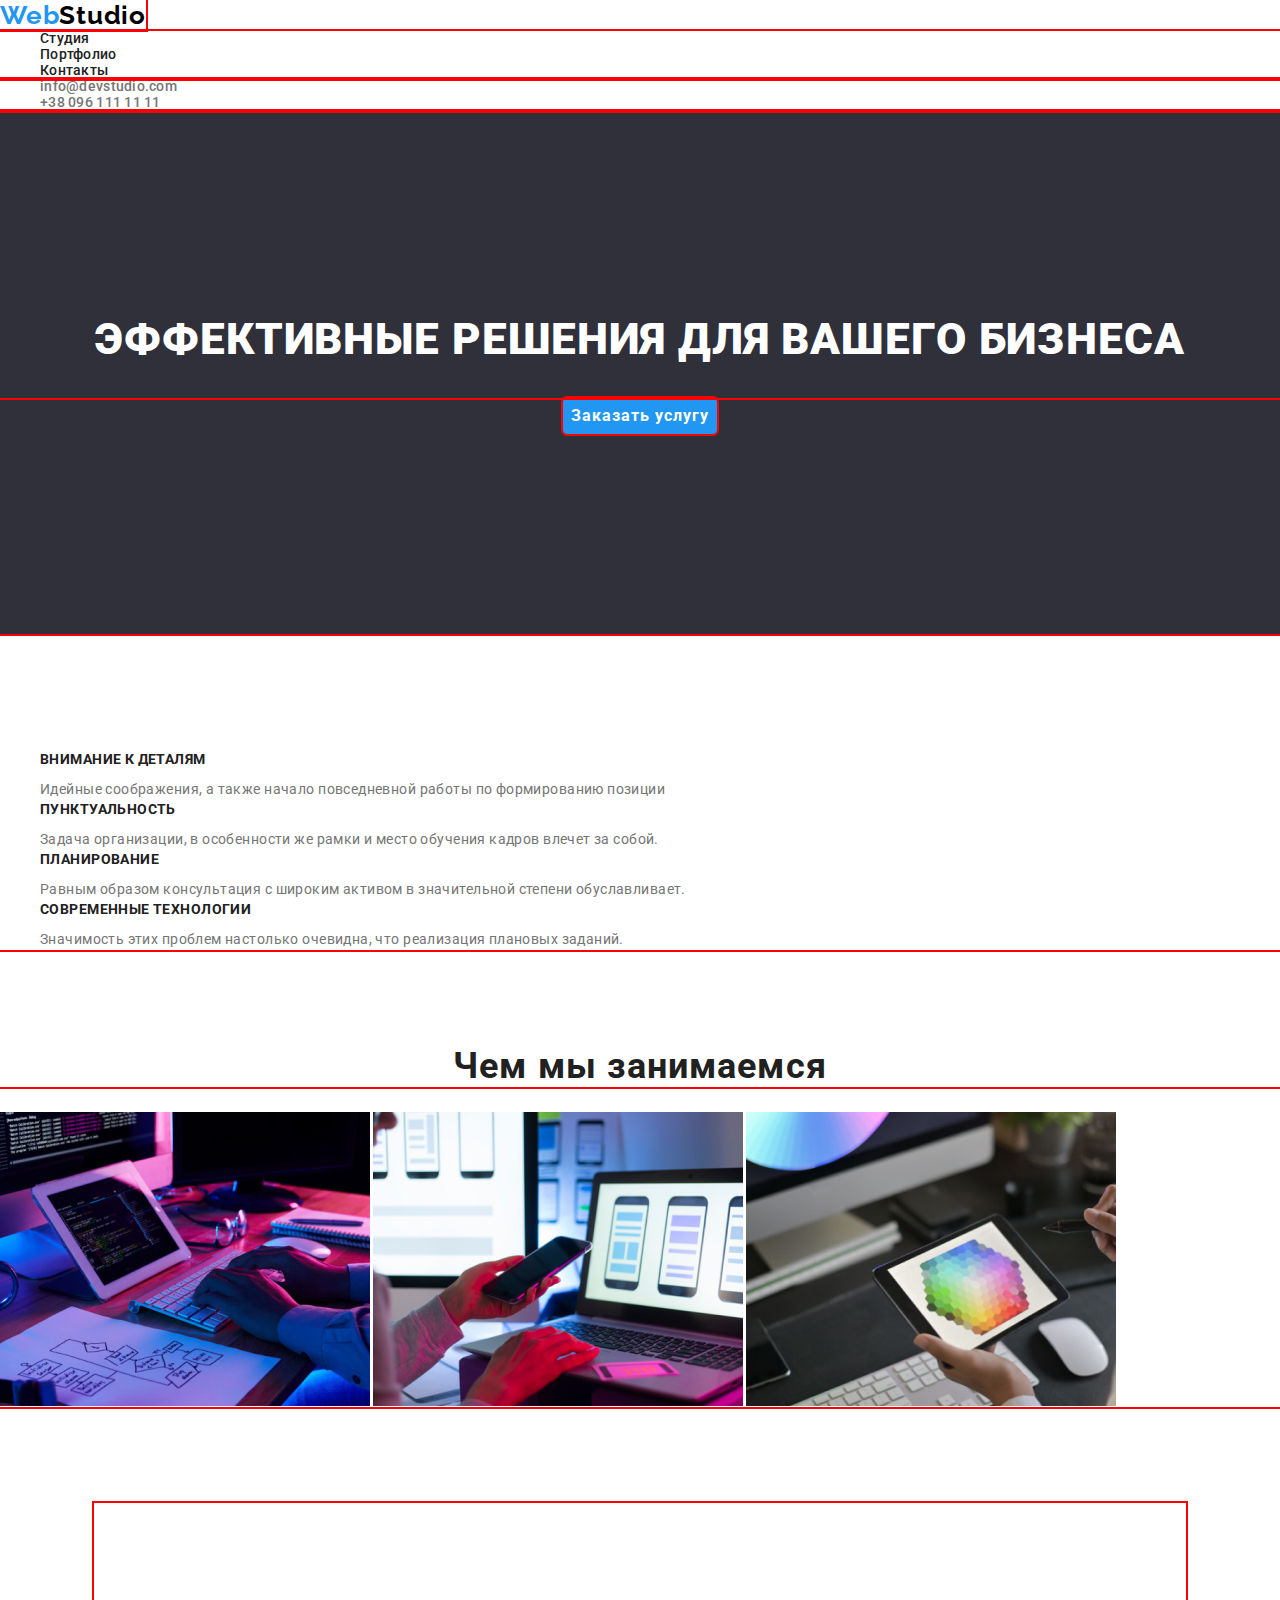
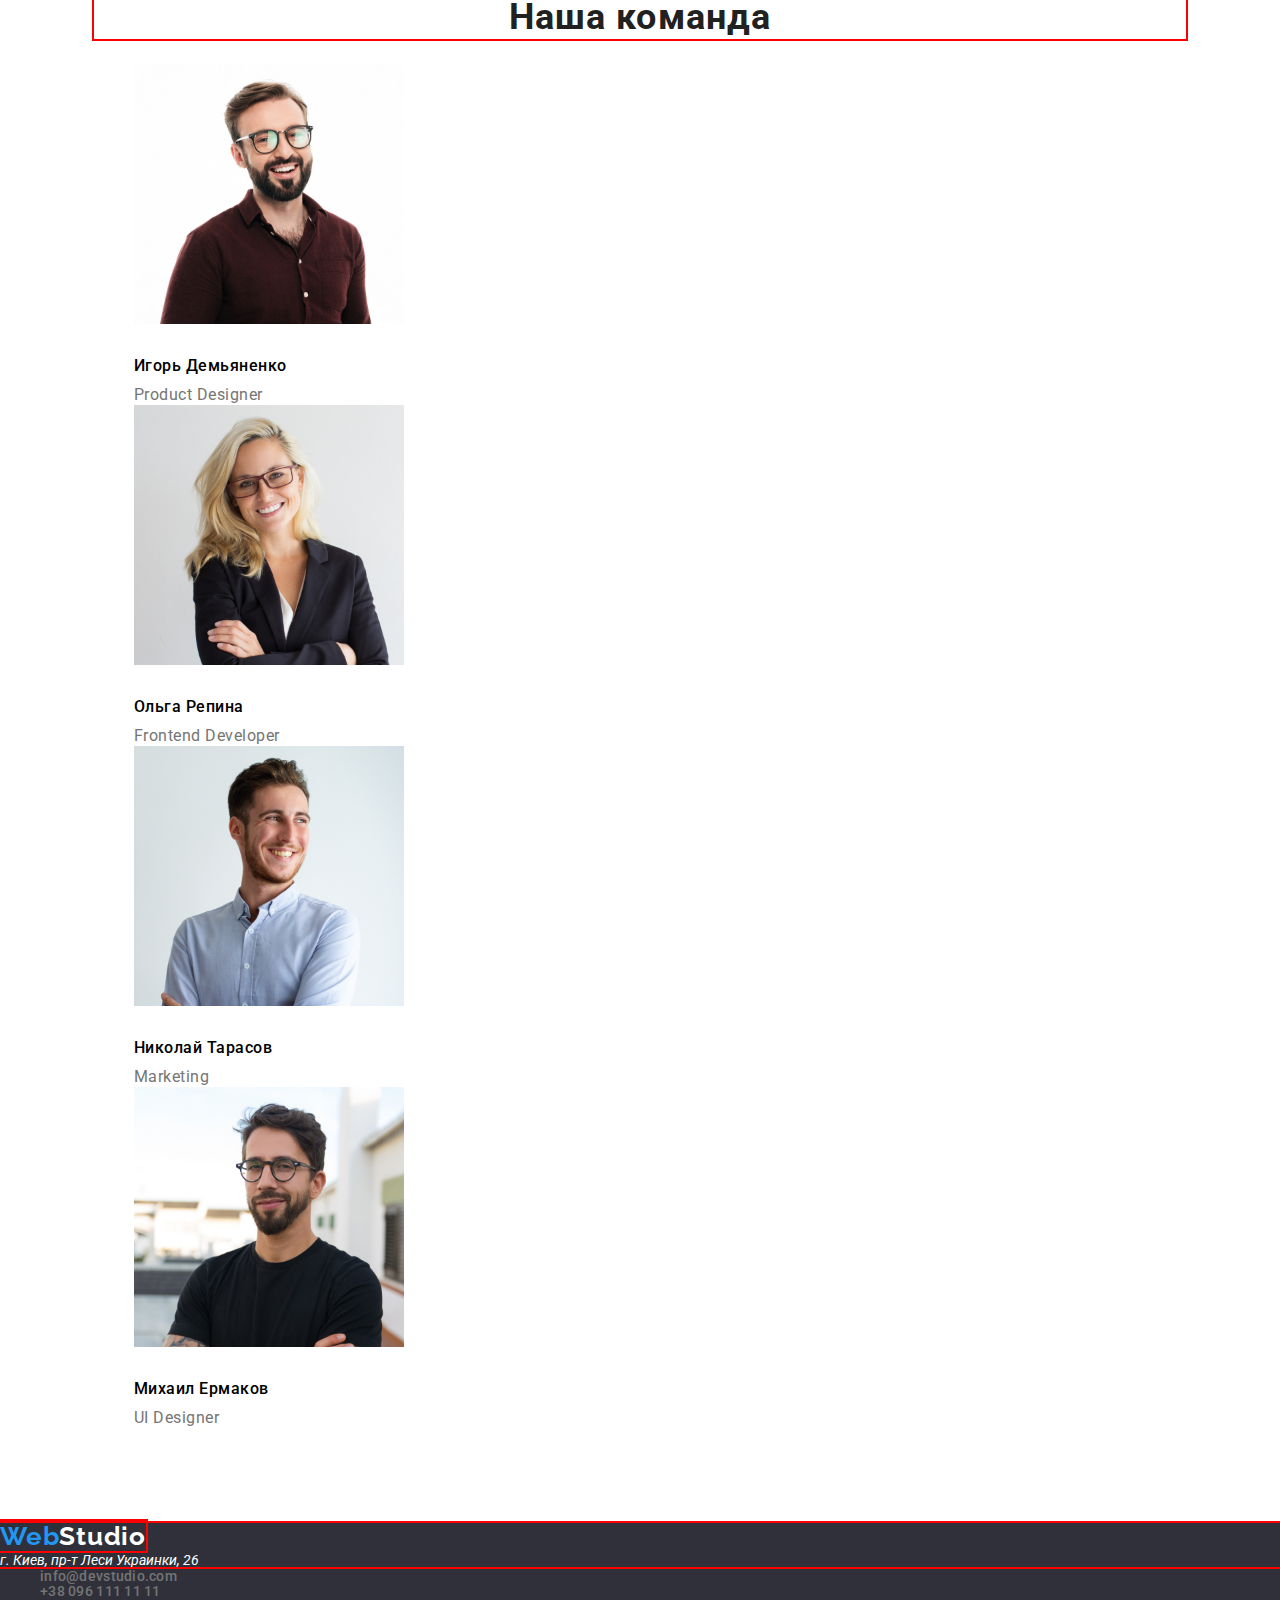
==== index.html @ 18e3314a "home" ====
<!DOCTYPE html>
<html lang="ru">
  <head>
    <meta charset="UTF-8" />
    <meta http-equiv="X-UA-Compatible" content="IE=edge" />
    <meta name="viewport" content="width=device-width, initial-scale=1.0" />
    <title>WebStudio</title>
    <link
      href="https://fonts.googleapis.com/css2?family=Raleway:wght@700&family=Roboto:wght@400;500;700;900&display=swap"
      rel="stylesheet"
    />
    <link
      rel="stylesheet"
      href="https://cdnjs.cloudflare.com/ajax/libs/modern-normalize/1.1.0/modern-normalize.min.css"
    />

    <link rel="stylesheet" href="./css/styles.css" />
    <!-- подключение стилей -->
  </head>
  <body>
    <header>
      <div class="header-navigation">
        <nav>
          <a class="logo" href="./index.html">
            Web<span class="logo-header">Studio</span></a
          >

          <ul class="navigation">
            <li><a class="main-page-nav" href="./index.html">Студия</a></li>
            <li>
              <a class="main-page-nav" href="./portfolio.html">Портфолио</a>
            </li>
            <li><a class="main-page-nav" href="">Контакты</a></li>
          </ul>
        </nav>
      </div>

      <div class="contacts">
        <ul class="list-info">
          <li>
            <a class="contacts-info" href="" lang="en">info@devstudio.com</a>
          </li>
          <li>
            <a class="contacts-info" href="">+38 096 111 11 11</a>
          </li>
        </ul>
      </div>
    </header>
    <main>
      <section class="header">
        <h1 class="hero-title">Эффективные решения для вашего бизнеса</h1>
        <button class="button-main-page" type="button">Заказать услугу</button>
      </section>
      <section class="section-about-us">
        <h2 class="hiden">Детали</h2>
        <!-- DELETE -->
        <ul class="list-about-us">
          <li>
            <h3 class="headlines-list">Внимание к деталям</h3>
            <p class="text-details">
              Идейные соображения, а также начало повседневной работы по
              формированию позиции
            </p>
          </li>
          <li>
            <h3 class="headlines-list">Пунктуальность</h3>
            <p class="text-details">
              Задача организации, в особенности же рамки и место обучения кадров
              влечет за собой.
            </p>
          </li>
          <li>
            <h3 class="headlines-list">Планирование</h3>
            <p class="text-details">
              Равным образом консультация с широким активом в значительной
              степени обуславливает.
            </p>
          </li>
          <li>
            <h3 class="headlines-list">Современные технологии</h3>
            <p class="text-details">
              Значимость этих проблем настолько очевидна, что реализация
              плановых заданий.
            </p>
          </li>
        </ul>
      </section>
      <section>
        <h2 class="title-main-page">Чем мы занимаемся</h2>
        <img
          class="image-main-page"
          src="./images/box1.jpg"
          alt="Клавиатура"
          width="370"
        />
        <img
          class="image-main-page"
          src="./images/box2.jpg"
          alt="Телефон"
          width="370"
        />
        <img
          class="image-main-page"
          src="./images/box3.jpg"
          alt="Планшет"
          width="370"
        />
      </section>
      <section class="section-team">
        <h2 class="title-main-page">Наша команда</h2>

        <ul class="team">
          <li>
            <img
              class="image-team"
              src="./images/img11.jpg"
              alt="Игорь Демьяненко"
              width="270"
            />
            <p class="team-text">Игорь Демьяненко</p>
            <p class="team-details">Product Designer</p>
          </li>

          <li>
            <img
              class="image-team"
              src="./images/img1.jpg"
              alt="Ольга Репина"
              width="270"
            />
            <p class="team-text">Ольга Репина</p>
            <p class="team-details">Frontend Developer</p>
          </li>

          <li>
            <img
              class="image-team"
              src="./images/img2.jpg"
              alt="Николай Тарасов"
              width="270"
            />
            <p class="team-text">Николай Тарасов</p>
            <p class="team-details">Marketing</p>
          </li>

          <li>
            <img
              class="image-team"
              src="./images/img3.jpg"
              alt="Михаил Ермаков"
              width="270"
            />
            <p class="team-text">Михаил Ермаков</p>
            <p class="team-details">UI Designer</p>
          </li>
        </ul>
      </section>
    </main>
    <footer class="color-footer">
      <a class="logo" href="./index.html">
        Web<span class="logo-footer">Studio</span></a
      >
      <address class="address">г. Киев, пр-т Леси Украинки, 26</address>
      <ul class="list-info">
        <li>
          <a class="contacts-info" href="" lang="en">info@devstudio.com</a>
        </li>
        <li>
          <a class="contacts-info" href="">+38 096 111 11 11</a>
        </li>
      </ul>
    </footer>
  </body>
</html>
---- css/styles.css ----
:root {
  --first-text-color: #212121;
  --second-text-color: #000000;
  --third-text-color: #2196f3;
  --four-text-color: #757575;
  --five-text-color: #ffffff;
  --main-color: #2f303a;
  --second-color: #f5f4fa;
}

body {
  font-family: "Roboto", sans-serif;
  font-size: 14px;
  color: var(--first-text-color);
  font-weight: 400;
}

.container {
  width: 1230px;
  margin: 0 auto;
  padding-right: 15px;
  padding-left: 15px;
}
.header-navigation {
  margin: 0;
  padding: 0;
  outline: 2px solid red;
}

.logo {
  outline: 2px solid red;

  font-family: "Raleway", sans-serif;
  color: var(--third-text-color);
  text-decoration: none;
  font-weight: 700;
  font-size: 26px;
  line-height: 1.19;
  letter-spacing: 0.03em;
}
.logo-header {
  color: var(--second-text-color);
}

.logo-footer {
  color: var(--five-text-color);
}
.header-navigation {
  margin: 0;
}
.navigation {
  outline: 2px solid red;

  margin: 0;

  list-style: none;
  font-weight: 500;
  font-size: 14px;
  line-height: 1.14;
  letter-spacing: 0.02em;
}

.main-page-nav {
  text-decoration: none;
  color: var(--first-text-color);
}

.main-page-nav:hover,
.main-page-nav:focus {
  color: var(--third-text-color);
}
.contacts {
  margin: 0;
  padding: 0;
}

.list-info {
  outline: 2px solid red;

  margin: 0;

  list-style: none;
  font-weight: 500;
  font-size: 14px;
  line-height: 1.14;
  letter-spacing: 0.02em;
}

.contacts-info {
  color: var(--four-text-color);
  text-decoration: none;
}

.contacts-info:hover,
.contacts-info:focus {
  color: var(--third-text-color);
}

.header {
  outline: 2px solid red;

  text-align: center;
  background-color: var(--main-color);
}

.hero-title {
  margin: 0;
  padding-top: 200px;
  padding-bottom: 30px;

  outline: 2px solid red;

  font-style: normal;
  font-weight: 900;
  font-size: 44px;
  line-height: 1.3;
  letter-spacing: 0.02em;
  text-transform: uppercase;
  color: var(--five-text-color);
}

.button-main-page {
  outline: 2px solid red;

  margin: 0;
  margin-bottom: 200px;
  font-weight: 700;
  font-size: 16px;
  line-height: 1.87;
  letter-spacing: 0.06em;
  color: var(--five-text-color);
  background-color: var(--third-text-color);
  cursor: pointer;
  border-color: transparent;
  border-radius: 4px;
}

.button-main-page:hover,
.button-main-page:focus {
  background-color: var(--five-text-color);
  color: var(--third-text-color);
}
.hiden {
  margin: 0;
  visibility: hidden;
}

.section-about-us {
  padding-top: 94px;
}
.list-about-us {
  list-style: none;
  margin: 0;
}

.headlines-list {
  margin-top: 0;
  margin-bottom: 10px;

  font-weight: 700;
  font-size: 14px;
  line-height: 1.14;
  letter-spacing: 0.03em;
  text-transform: uppercase;
}

.text-details {
  margin: 0;
  color: var(--four-text-color);
  font-size: 14px;
  line-height: 1.71;
  letter-spacing: 0.03em;
}
.section-team {
  padding: 94px;

  outline: 2px solid red;
}

.title-main-page {
  outline: 2px solid red;

  padding-top: 94px;
  margin-top: 0;
  margin-bottom: 25px;
  font-weight: 700;
  font-size: 36px;
  line-height: 1.16;
  letter-spacing: 0.03em;
  text-align: center;
}
/* . image-main-page {
  padding-left: 215px;
  margin-right: 30px;
} */
.team {
  list-style: none;
  margin: 0;
}

.team-text {
  margin-top: 0;
  margin-bottom: 0;
  padding-top: 30px;
  padding-bottom: 10px;
  font-weight: 500;
  font-size: 16px;
  line-height: 1.18;
  letter-spacing: 0.03em;
  color: var(--second-text-color);
}
.team-details {
  margin-top: 0;
  margin-bottom: 0;
  font-size: 16px;
  line-height: 1.18;
  letter-spacing: 0.03em;
  color: var(--four-text-color);
}

.color-footer {
  background-color: var(--main-color);
}

.address {
  color: var(--five-text-color);
}

.button-filter {
  list-style: none;
}

.portfolio-filter {
  background: var(--second-color);
  color: var(--second-text-color);
  cursor: pointer;
  font-size: 16px;
  font-family: "Roboto", sans-serif;
  text-align: center;
  line-height: 1.62;
  border-radius: 4px;
  border-color: transparent;
}

.portfolio-filter:focus,
.portfolio-filter:hover {
  background: var(--third-text-color);
  color: var(--five-text-color);
}

.list-application {
  list-style: none;
}

.portfolio-application-title {
  font-weight: 700;
  font-size: 18px;
  line-height: 2;
  letter-spacing: 0.06em;
}
.portfolio-application-detail {
  font-size: 16px;
  line-height: 1.87;
  letter-spacing: 0.03em;
  color: var(--four-text-color);
}
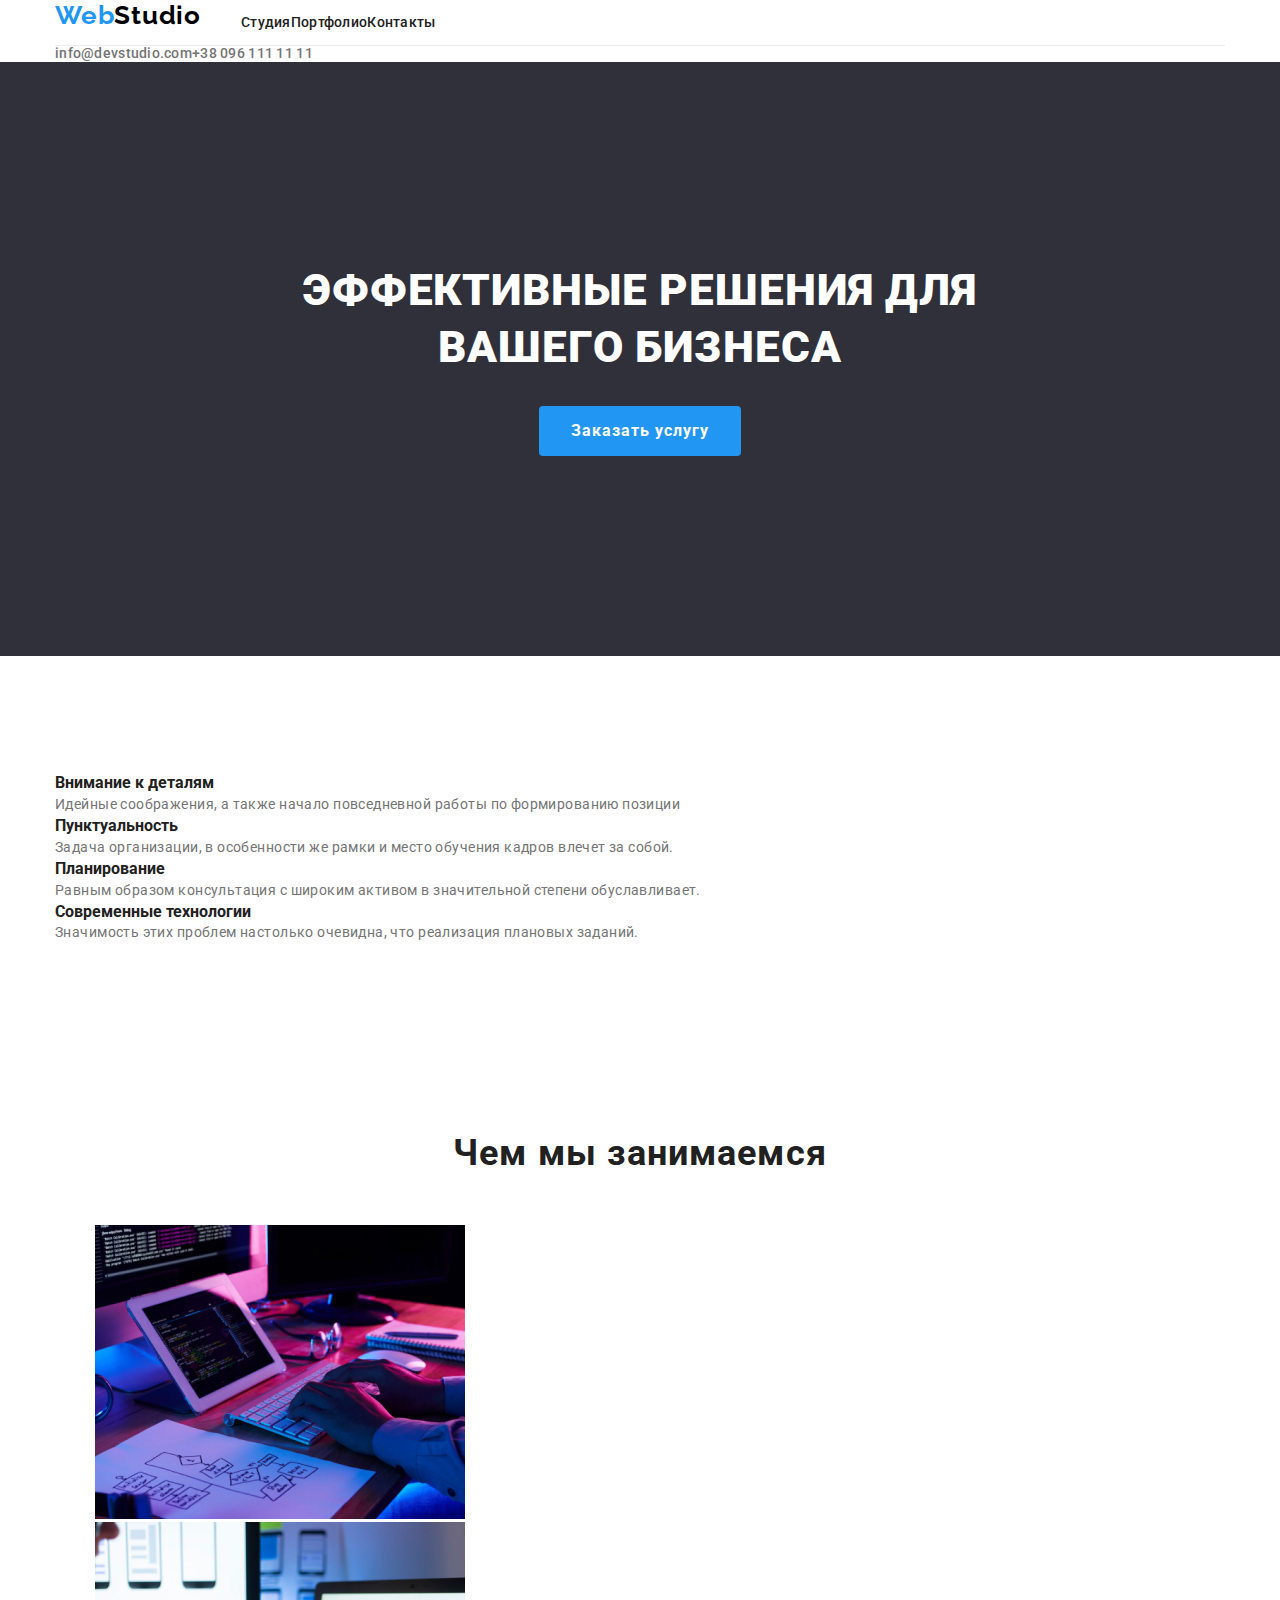
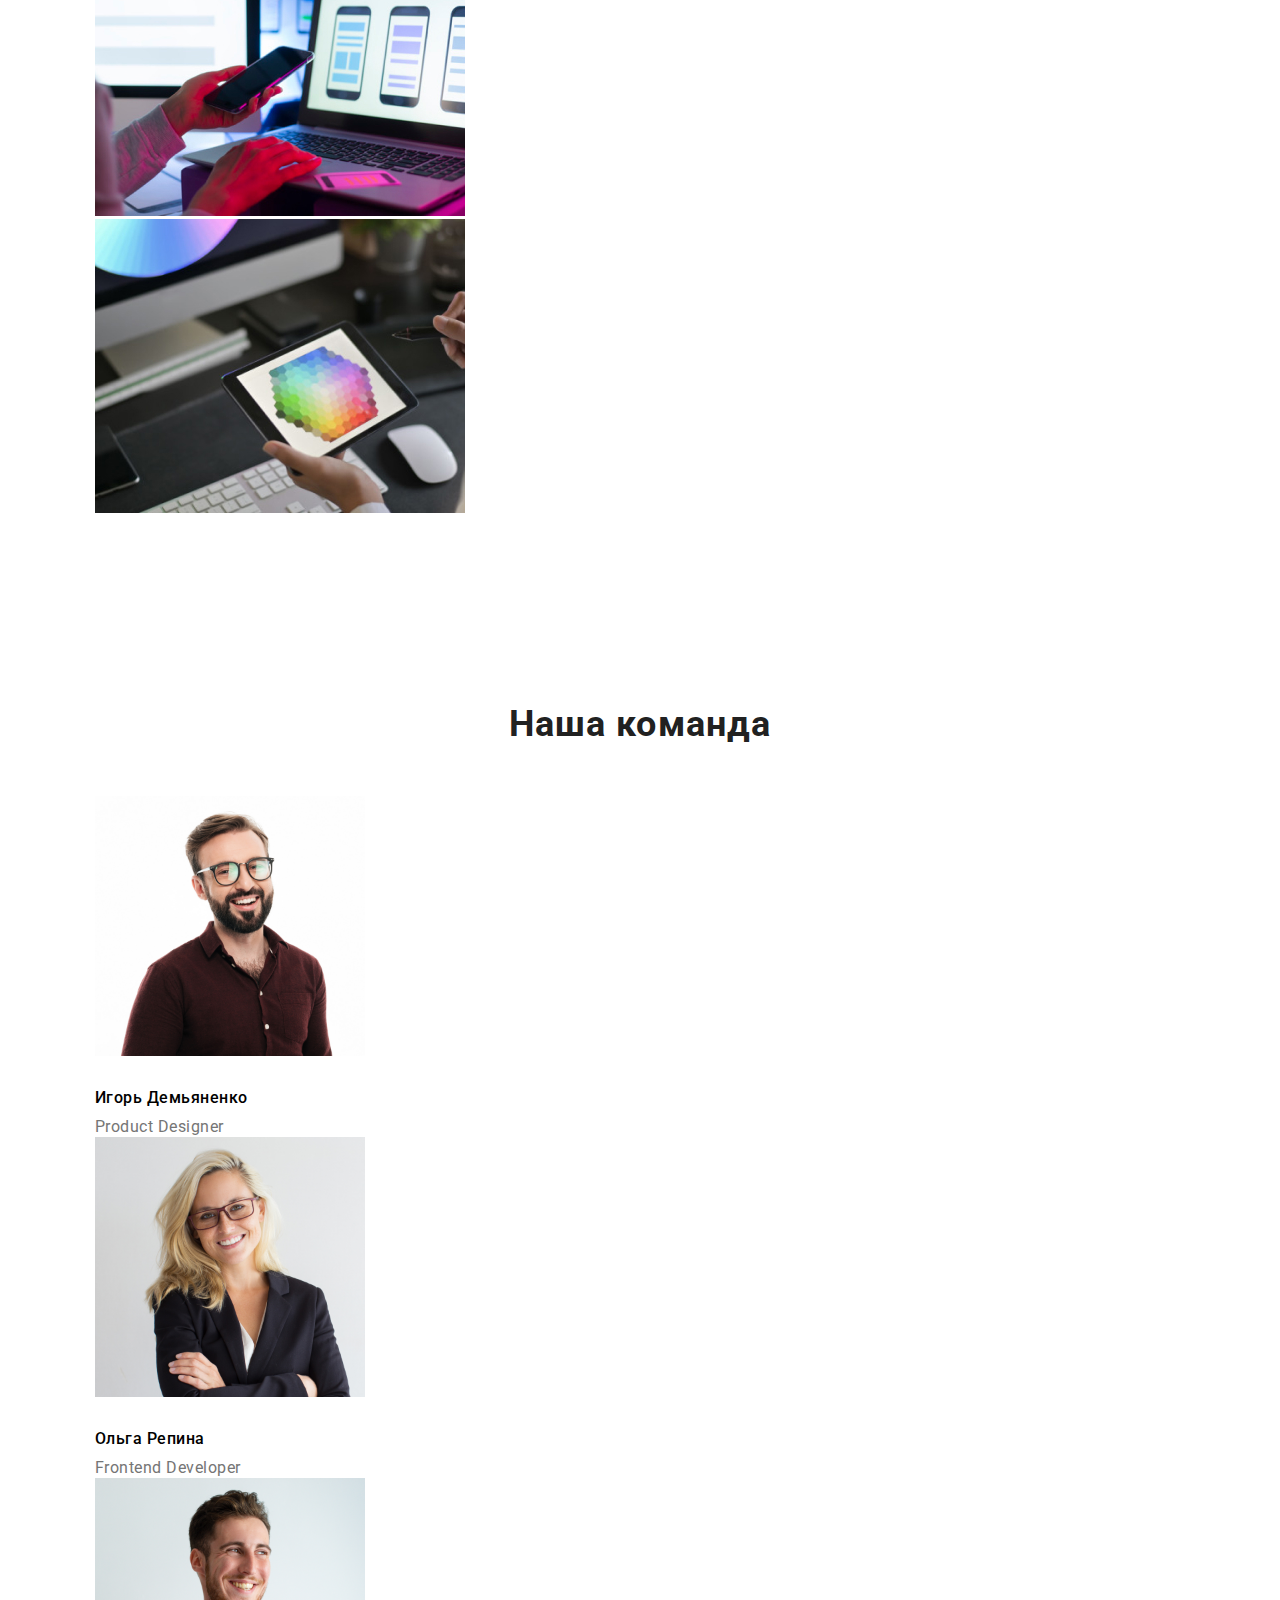
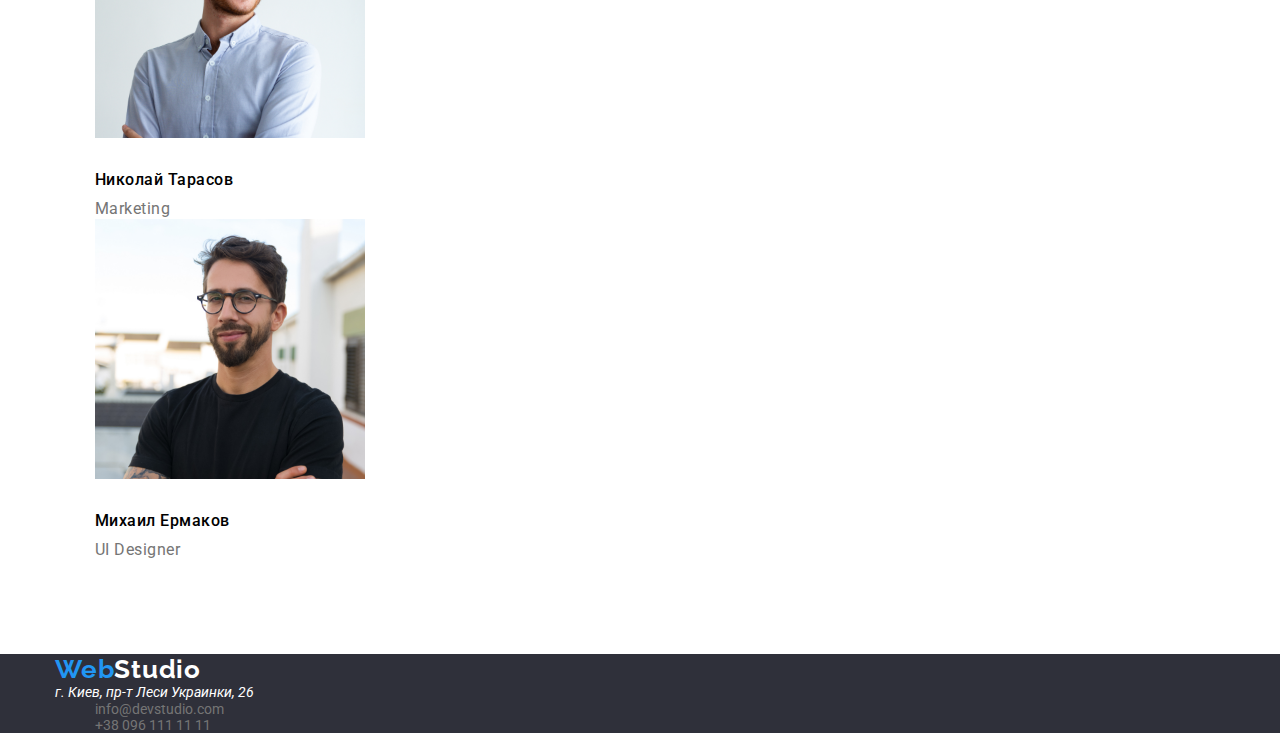
==== commit 3269a395: "nav" ====
--- a/index.html
+++ b/index.html
@@ -19,156 +19,158 @@
   </head>
   <body>
     <header>
-      <div class="header-navigation">
-        <nav>
+      <div class="container header-nav">
+        <nav class="header">
           <a class="logo" href="./index.html">
-            Web<span class="logo-header">Studio</span></a
+            Web<span class="logo__color">Studio</span></a
           >
 
-          <ul class="navigation">
-            <li><a class="main-page-nav" href="./index.html">Студия</a></li>
+          <ul class="menu">
             <li>
-              <a class="main-page-nav" href="./portfolio.html">Портфолио</a>
+              <a class="menu__link" href="./index.html">Студия</a>
             </li>
-            <li><a class="main-page-nav" href="">Контакты</a></li>
+            <li>
+              <a class="menu__link" href="./portfolio.html">Портфолио</a>
+            </li>
+            <li>
+              <a class="menu__link" href="">Контакты</a>
+            </li>
           </ul>
         </nav>
-      </div>
 
-      <div class="contacts">
-        <ul class="list-info">
+        <ul class="contacts__list">
           <li>
-            <a class="contacts-info" href="" lang="en">info@devstudio.com</a>
+            <a class="contacts__link" href="" lang="en">info@devstudio.com</a>
           </li>
           <li>
-            <a class="contacts-info" href="">+38 096 111 11 11</a>
+            <a class="contacts__link" href="">+38 096 111 11 11</a>
           </li>
         </ul>
       </div>
     </header>
     <main>
-      <section class="header">
-        <h1 class="hero-title">Эффективные решения для вашего бизнеса</h1>
-        <button class="button-main-page" type="button">Заказать услугу</button>
+      <section class="hero">
+        <div class="container">
+          <h1 class="hero__title">Эффективные решения для вашего бизнеса</h1>
+          <button class="hero__button" type="button">Заказать услугу</button>
+        </div>
       </section>
-      <section class="section-about-us">
-        <h2 class="hiden">Детали</h2>
-        <!-- DELETE -->
-        <ul class="list-about-us">
+
+      <section class="section">
+        <div class="container">
+          <h2 class="hiden">Детали</h2>
+          <!-- DELETE -->
+          <ul class="about-us__list">
+            <li>
+              <h3 class="about-us__title">Внимание к деталям</h3>
+              <p class="about-us__text">
+                Идейные соображения, а также начало повседневной работы по
+                формированию позиции
+              </p>
+            </li>
+            <li>
+              <h3 class="about-us__title">Пунктуальность</h3>
+              <p class="about-us__text">
+                Задача организации, в особенности же рамки и место обучения
+                кадров влечет за собой.
+              </p>
+            </li>
+            <li>
+              <h3 class="about-us__title">Планирование</h3>
+              <p class="about-us__text">
+                Равным образом консультация с широким активом в значительной
+                степени обуславливает.
+              </p>
+            </li>
+            <li>
+              <h3 class="about-us__title">Современные технологии</h3>
+              <p class="about-us__text">
+                Значимость этих проблем настолько очевидна, что реализация
+                плановых заданий.
+              </p>
+            </li>
+          </ul>
+        </div>
+      </section>
+      <section class="section">
+        <div class="container">
+          <h2 class="section__title">Чем мы занимаемся</h2>
+          <ul class="servis__list list">
+            <li class="servis__image">
+              <img src="./images/box1.jpg" alt="Клавиатура" width="370" />
+            </li>
+            <li class="servis__image">
+              <img src="./images/box2.jpg" alt="Телефон" width="370" />
+            </li>
+            <li class="servis__image">
+              <img src="./images/box3.jpg" alt="Планшет" width="370" />
+            </li>
+          </ul>
+        </div>
+      </section>
+      <section class="section">
+        <div class="container">
+          <h2 class="section__title">Наша команда</h2>
+
+          <ul class="team__list list">
+            <li class="team__image">
+              <img
+                src="./images/img11.jpg"
+                alt="Игорь Демьяненко"
+                width="270"
+              />
+              <div class="team__item">
+                <h3 class="team__text">Игорь Демьяненко</h3>
+                <p class="team__details">Product Designer</p>
+              </div>
+            </li>
+
+            <li class="team__image">
+              <img src="./images/img1.jpg" alt="Ольга Репина" width="270" />
+              <div class="team__item">
+                <h3 class="team__text">Ольга Репина</h3>
+                <p class="team__details">Frontend Developer</p>
+              </div>
+            </li>
+
+            <li class="team__image">
+              <img src="./images/img2.jpg" alt="Николай Тарасов" width="270" />
+              <div class="team__item">
+                <h3 class="team__text">Николай Тарасов</h3>
+                <p class="team__details">Marketing</p>
+              </div>
+            </li>
+
+            <li class="team__image">
+              <img src="./images/img3.jpg" alt="Михаил Ермаков" width="270" />
+              <div class="team__item">
+                <h3 class="team__text">Михаил Ермаков</h3>
+                <p class="team__details">UI Designer</p>
+              </div>
+            </li>
+          </ul>
+        </div>
+      </section>
+    </main>
+    <footer class="footer">
+      <div class="container">
+        <a class="logo" href="./index.html">
+          Web<span class="footer__logo">Studio</span></a
+        >
+        <address class="footer__contacts">
+          г. Киев, пр-т Леси Украинки, 26
+        </address>
+        <ul class="footer__list list">
           <li>
-            <h3 class="headlines-list">Внимание к деталям</h3>
-            <p class="text-details">
-              Идейные соображения, а также начало повседневной работы по
-              формированию позиции
-            </p>
+            <a class="contacts__link link" href="" lang="en"
+              >info@devstudio.com</a
+            >
           </li>
           <li>
-            <h3 class="headlines-list">Пунктуальность</h3>
-            <p class="text-details">
-              Задача организации, в особенности же рамки и место обучения кадров
-              влечет за собой.
-            </p>
-          </li>
-          <li>
-            <h3 class="headlines-list">Планирование</h3>
-            <p class="text-details">
-              Равным образом консультация с широким активом в значительной
-              степени обуславливает.
-            </p>
-          </li>
-          <li>
-            <h3 class="headlines-list">Современные технологии</h3>
-            <p class="text-details">
-              Значимость этих проблем настолько очевидна, что реализация
-              плановых заданий.
-            </p>
+            <a class="contacts__link link" href="">+38 096 111 11 11</a>
           </li>
         </ul>
-      </section>
-      <section>
-        <h2 class="title-main-page">Чем мы занимаемся</h2>
-        <img
-          class="image-main-page"
-          src="./images/box1.jpg"
-          alt="Клавиатура"
-          width="370"
-        />
-        <img
-          class="image-main-page"
-          src="./images/box2.jpg"
-          alt="Телефон"
-          width="370"
-        />
-        <img
-          class="image-main-page"
-          src="./images/box3.jpg"
-          alt="Планшет"
-          width="370"
-        />
-      </section>
-      <section class="section-team">
-        <h2 class="title-main-page">Наша команда</h2>
-
-        <ul class="team">
-          <li>
-            <img
-              class="image-team"
-              src="./images/img11.jpg"
-              alt="Игорь Демьяненко"
-              width="270"
-            />
-            <p class="team-text">Игорь Демьяненко</p>
-            <p class="team-details">Product Designer</p>
-          </li>
-
-          <li>
-            <img
-              class="image-team"
-              src="./images/img1.jpg"
-              alt="Ольга Репина"
-              width="270"
-            />
-            <p class="team-text">Ольга Репина</p>
-            <p class="team-details">Frontend Developer</p>
-          </li>
-
-          <li>
-            <img
-              class="image-team"
-              src="./images/img2.jpg"
-              alt="Николай Тарасов"
-              width="270"
-            />
-            <p class="team-text">Николай Тарасов</p>
-            <p class="team-details">Marketing</p>
-          </li>
-
-          <li>
-            <img
-              class="image-team"
-              src="./images/img3.jpg"
-              alt="Михаил Ермаков"
-              width="270"
-            />
-            <p class="team-text">Михаил Ермаков</p>
-            <p class="team-details">UI Designer</p>
-          </li>
-        </ul>
-      </section>
-    </main>
-    <footer class="color-footer">
-      <a class="logo" href="./index.html">
-        Web<span class="logo-footer">Studio</span></a
-      >
-      <address class="address">г. Киев, пр-т Леси Украинки, 26</address>
-      <ul class="list-info">
-        <li>
-          <a class="contacts-info" href="" lang="en">info@devstudio.com</a>
-        </li>
-        <li>
-          <a class="contacts-info" href="">+38 096 111 11 11</a>
-        </li>
-      </ul>
+      </div>
     </footer>
   </body>
 </html>
--- a/css/styles.css
+++ b/css/styles.css
@@ -7,7 +7,6 @@
   --main-color: #2f303a;
   --second-color: #f5f4fa;
 }
-
 body {
   font-family: "Roboto", sans-serif;
   font-size: 14px;
@@ -15,21 +14,33 @@
   font-weight: 400;
 }
 
+p,
+h1,
+h2,
+h3,
+h4,
+h5,
+h6 {
+  margin: 0;
+}
+
 .container {
-  width: 1230px;
+  width: 1200px;
   margin: 0 auto;
   padding-right: 15px;
   padding-left: 15px;
 }
-.header-navigation {
-  margin: 0;
-  padding: 0;
-  outline: 2px solid red;
+
+/* .header-nav {
+  display: flex;
+} */
+
+.header {
+  display: flex;
+  border-bottom: 1px solid #ececec;
 }
 
 .logo {
-  outline: 2px solid red;
-
   font-family: "Raleway", sans-serif;
   color: var(--third-text-color);
   text-decoration: none;
@@ -38,47 +49,39 @@
   line-height: 1.19;
   letter-spacing: 0.03em;
 }
-.logo-header {
+.logo__color {
   color: var(--second-text-color);
 }
 
-.logo-footer {
-  color: var(--five-text-color);
-}
-.header-navigation {
-  margin: 0;
-}
-.navigation {
-  outline: 2px solid red;
-
-  margin: 0;
-
-  list-style: none;
+.footer__logo {
+  color: var(--five-text-color);
+}
+
+.menu {
+  margin-right: 0;
+  display: flex;
+  list-style: none;
+}
+
+.menu__link {
+  gap: 50px;
+  text-decoration: none;
+  color: var(--first-text-color);
   font-weight: 500;
   font-size: 14px;
   line-height: 1.14;
   letter-spacing: 0.02em;
 }
 
-.main-page-nav {
-  text-decoration: none;
-  color: var(--first-text-color);
-}
-
-.main-page-nav:hover,
-.main-page-nav:focus {
-  color: var(--third-text-color);
-}
-.contacts {
+.menu__link:hover,
+.menu__link:focus {
+  color: var(--third-text-color);
+}
+
+.contacts__list {
+  display: flex;
   margin: 0;
   padding: 0;
-}
-
-.list-info {
-  outline: 2px solid red;
-
-  margin: 0;
-
   list-style: none;
   font-weight: 500;
   font-size: 14px;
@@ -86,29 +89,26 @@
   letter-spacing: 0.02em;
 }
 
-.contacts-info {
+.contacts__link {
   color: var(--four-text-color);
   text-decoration: none;
 }
 
-.contacts-info:hover,
-.contacts-info:focus {
-  color: var(--third-text-color);
-}
-
-.header {
-  outline: 2px solid red;
-
+.contacts__link:hover,
+.contacts__link:focus {
+  color: var(--third-text-color);
+}
+
+.hero {
+  padding: 200px 0;
   text-align: center;
   background-color: var(--main-color);
 }
 
-.hero-title {
-  margin: 0;
-  padding-top: 200px;
-  padding-bottom: 30px;
-
-  outline: 2px solid red;
+.hero__title {
+  margin: 0 auto 30px;
+
+  width: 696px;
 
   font-style: normal;
   font-weight: 900;
@@ -119,11 +119,9 @@
   color: var(--five-text-color);
 }
 
-.button-main-page {
-  outline: 2px solid red;
-
-  margin: 0;
-  margin-bottom: 200px;
+.hero__button {
+  padding: 10px 32px;
+
   font-weight: 700;
   font-size: 16px;
   line-height: 1.87;
@@ -132,11 +130,12 @@
   background-color: var(--third-text-color);
   cursor: pointer;
   border-color: transparent;
+  border-style: none;
   border-radius: 4px;
 }
 
-.button-main-page:hover,
-.button-main-page:focus {
+.hero__button:hover,
+.hero__button:focus {
   background-color: var(--five-text-color);
   color: var(--third-text-color);
 }
@@ -145,15 +144,13 @@
   visibility: hidden;
 }
 
-.section-about-us {
-  padding-top: 94px;
-}
-.list-about-us {
-  list-style: none;
-  margin: 0;
-}
-
-.headlines-list {
+.about-us__list {
+  list-style: none;
+  margin: 0;
+  padding: 0;
+}
+
+.abou-us__title {
   margin-top: 0;
   margin-bottom: 10px;
 
@@ -164,41 +161,33 @@
   text-transform: uppercase;
 }
 
-.text-details {
+.about-us__text {
   margin: 0;
   color: var(--four-text-color);
   font-size: 14px;
   line-height: 1.71;
   letter-spacing: 0.03em;
 }
-.section-team {
-  padding: 94px;
-
-  outline: 2px solid red;
-}
-
-.title-main-page {
-  outline: 2px solid red;
-
-  padding-top: 94px;
-  margin-top: 0;
-  margin-bottom: 25px;
+
+.section__title {
+  margin-top: 0;
+  margin-bottom: 50px;
   font-weight: 700;
   font-size: 36px;
   line-height: 1.16;
   letter-spacing: 0.03em;
   text-align: center;
 }
-/* . image-main-page {
-  padding-left: 215px;
+
+.list {
+  list-style: none;
+  margin: 0;
+}
+.servis__image {
   margin-right: 30px;
-} */
-.team {
-  list-style: none;
-  margin: 0;
-}
-
-.team-text {
+}
+
+.team__text {
   margin-top: 0;
   margin-bottom: 0;
   padding-top: 30px;
@@ -209,7 +198,7 @@
   letter-spacing: 0.03em;
   color: var(--second-text-color);
 }
-.team-details {
+.team__details {
   margin-top: 0;
   margin-bottom: 0;
   font-size: 16px;
@@ -218,19 +207,26 @@
   color: var(--four-text-color);
 }
 
-.color-footer {
+.footer {
   background-color: var(--main-color);
 }
 
-.address {
-  color: var(--five-text-color);
-}
-
-.button-filter {
-  list-style: none;
-}
-
-.portfolio-filter {
+.footer__contacts {
+  color: var(--five-text-color);
+}
+
+.section {
+  padding-top: 94px;
+  padding-bottom: 94px;
+}
+
+.filter__button {
+  margin-bottom: 50px;
+}
+
+.filter__portfolio {
+  padding: 6px 22px;
+
   background: var(--second-color);
   color: var(--second-text-color);
   cursor: pointer;
@@ -242,23 +238,19 @@
   border-color: transparent;
 }
 
-.portfolio-filter:focus,
-.portfolio-filter:hover {
+.filter__portfolio:focus,
+.filter__portfolio:hover {
   background: var(--third-text-color);
   color: var(--five-text-color);
 }
 
-.list-application {
-  list-style: none;
-}
-
-.portfolio-application-title {
+.filter__title {
   font-weight: 700;
   font-size: 18px;
   line-height: 2;
   letter-spacing: 0.06em;
 }
-.portfolio-application-detail {
+.filter__text {
   font-size: 16px;
   line-height: 1.87;
   letter-spacing: 0.03em;
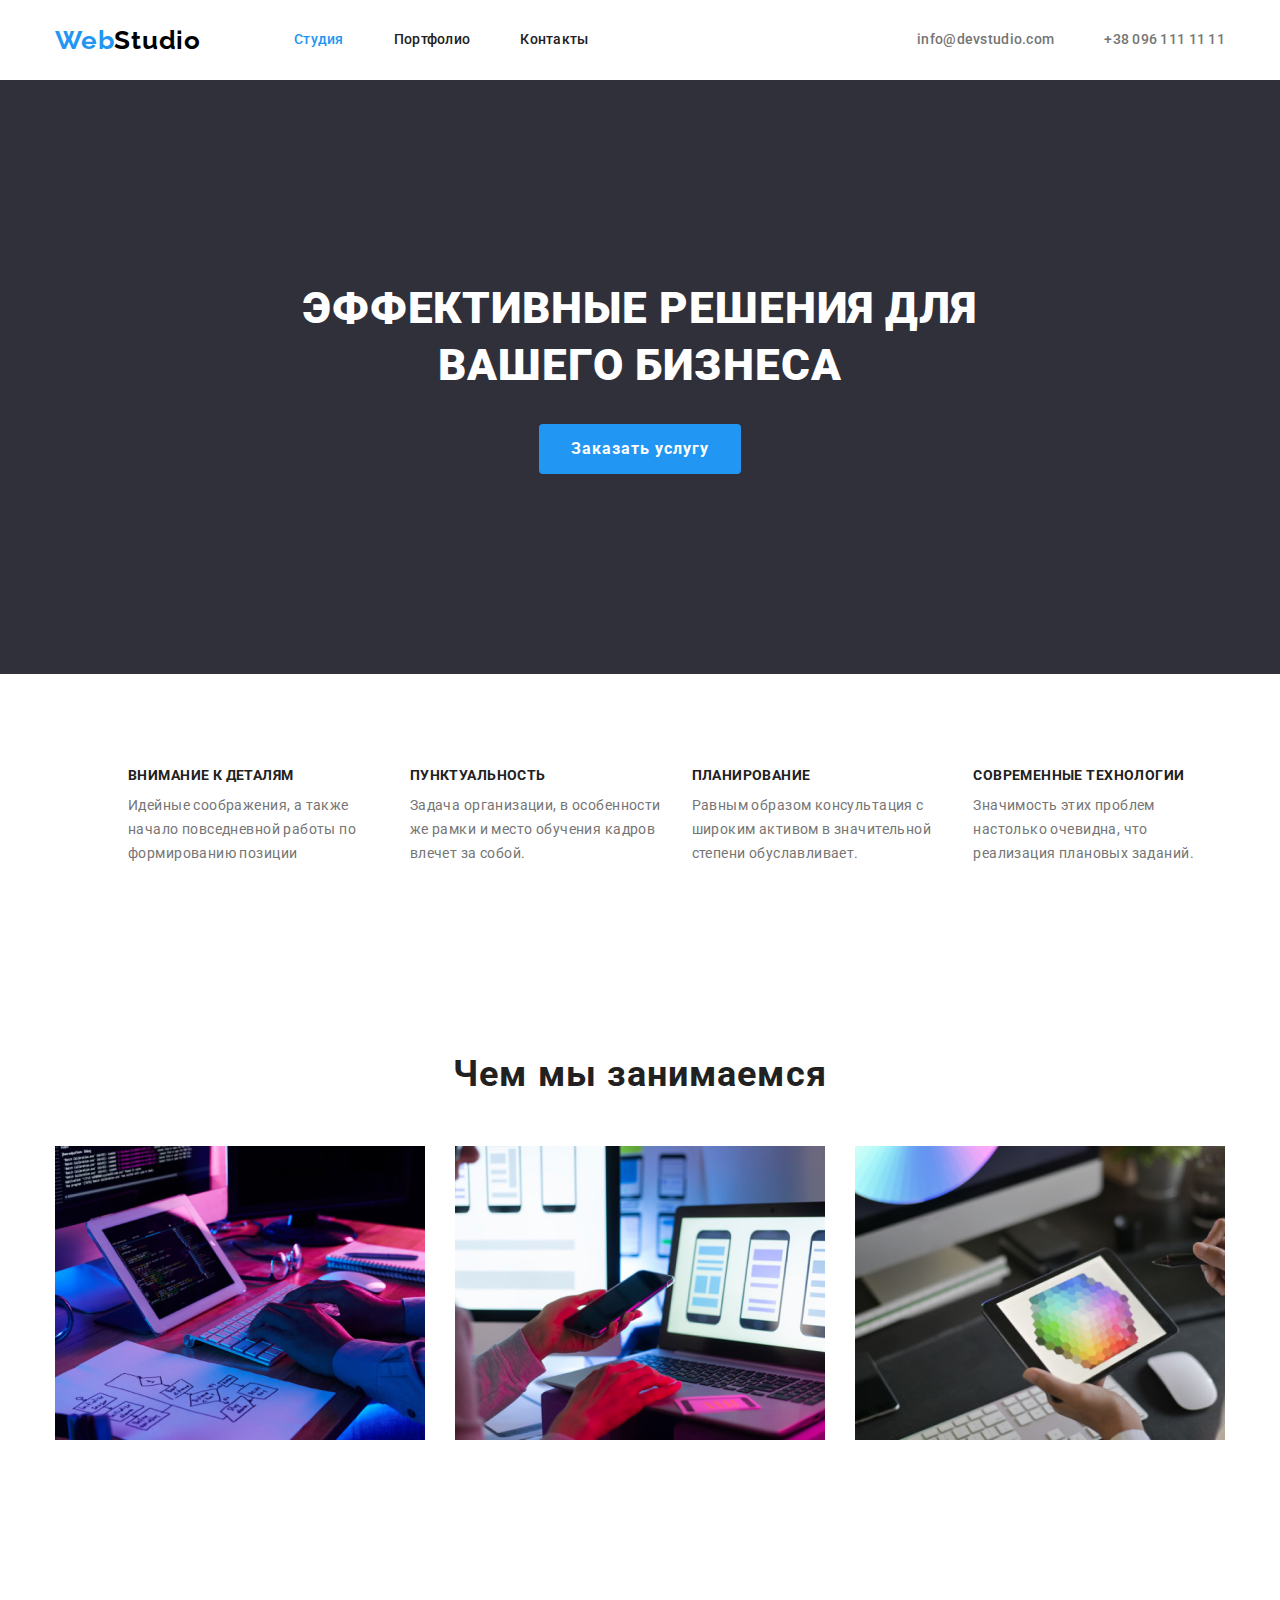
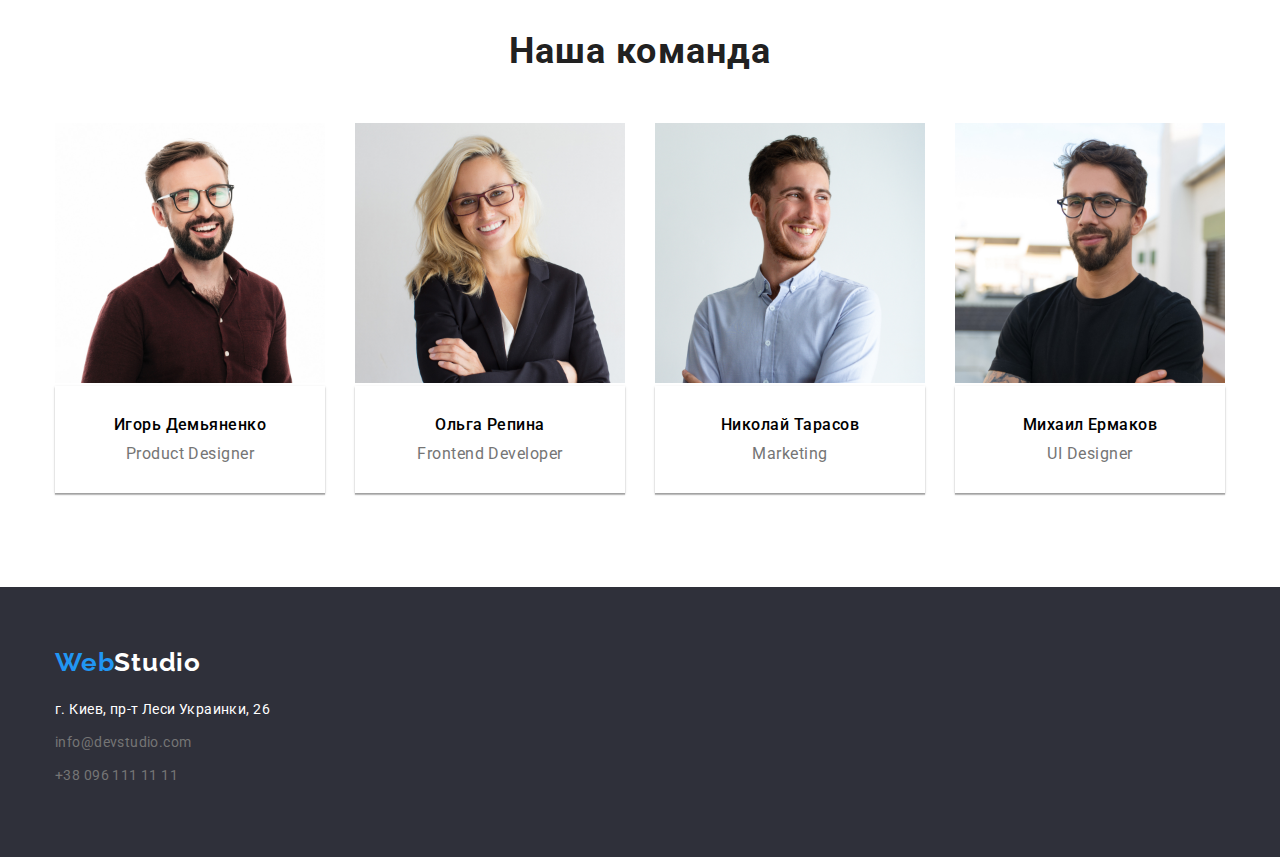
==== commit 6a16064e: "finished" ====
--- a/index.html
+++ b/index.html
@@ -19,30 +19,30 @@
   </head>
   <body>
     <header>
-      <div class="container header-nav">
-        <nav class="header">
+      <div class="container main-nav">
+        <nav class="navigation">
           <a class="logo" href="./index.html">
             Web<span class="logo__color">Studio</span></a
           >
 
           <ul class="menu">
-            <li>
-              <a class="menu__link" href="./index.html">Студия</a>
+            <li class="menu__item">
+              <a class="menu__link current" href="./index.html">Студия</a>
             </li>
-            <li>
+            <li class="menu__item">
               <a class="menu__link" href="./portfolio.html">Портфолио</a>
             </li>
-            <li>
+            <li class="menu__item">
               <a class="menu__link" href="">Контакты</a>
             </li>
           </ul>
         </nav>
 
         <ul class="contacts__list">
-          <li>
+          <li class="item">
             <a class="contacts__link" href="" lang="en">info@devstudio.com</a>
           </li>
-          <li>
+          <li class="item">
             <a class="contacts__link" href="">+38 096 111 11 11</a>
           </li>
         </ul>
@@ -57,32 +57,32 @@
       </section>
 
       <section class="section">
-        <div class="container">
+        <div class="container main-nav">
           <h2 class="hiden">Детали</h2>
           <!-- DELETE -->
           <ul class="about-us__list">
-            <li>
+            <li class="about-us__item">
               <h3 class="about-us__title">Внимание к деталям</h3>
               <p class="about-us__text">
                 Идейные соображения, а также начало повседневной работы по
                 формированию позиции
               </p>
             </li>
-            <li>
+            <li class="about-us__item">
               <h3 class="about-us__title">Пунктуальность</h3>
               <p class="about-us__text">
                 Задача организации, в особенности же рамки и место обучения
                 кадров влечет за собой.
               </p>
             </li>
-            <li>
+            <li class="about-us__item">
               <h3 class="about-us__title">Планирование</h3>
               <p class="about-us__text">
                 Равным образом консультация с широким активом в значительной
                 степени обуславливает.
               </p>
             </li>
-            <li>
+            <li class="about-us__item">
               <h3 class="about-us__title">Современные технологии</h3>
               <p class="about-us__text">
                 Значимость этих проблем настолько очевидна, что реализация
@@ -154,20 +154,20 @@
     </main>
     <footer class="footer">
       <div class="container">
-        <a class="logo" href="./index.html">
+        <a class="logo logo__footer" href="./index.html">
           Web<span class="footer__logo">Studio</span></a
         >
         <address class="footer__contacts">
           г. Киев, пр-т Леси Украинки, 26
         </address>
         <ul class="footer__list list">
-          <li>
-            <a class="contacts__link link" href="" lang="en"
+          <li class="footer__item">
+            <a class="contacts__footer link" href="" lang="en"
               >info@devstudio.com</a
             >
           </li>
-          <li>
-            <a class="contacts__link link" href="">+38 096 111 11 11</a>
+          <li class="footer__item">
+            <a class="contacts__footer link" href="">+38 096 111 11 11</a>
           </li>
         </ul>
       </div>
--- a/css/styles.css
+++ b/css/styles.css
@@ -20,7 +20,10 @@
 h3,
 h4,
 h5,
-h6 {
+h6,
+ul {
+  padding-inline-start: 0;
+  list-style: none;
   margin: 0;
 }
 
@@ -31,13 +34,18 @@
   padding-left: 15px;
 }
 
-/* .header-nav {
-  display: flex;
-} */
-
-.header {
-  display: flex;
+.main-nav {
+  display: flex;
+  align-items: center;
+}
+
+.header__row {
   border-bottom: 1px solid #ececec;
+}
+
+.navigation {
+  display: flex;
+  align-items: center;
 }
 
 .logo {
@@ -58,13 +66,15 @@
 }
 
 .menu {
-  margin-right: 0;
-  display: flex;
-  list-style: none;
+  display: flex;
+  gap: 50px;
+  margin-left: 93px;
 }
 
 .menu__link {
-  gap: 50px;
+  display: block;
+  padding-top: 32px;
+  padding-bottom: 32px;
   text-decoration: none;
   color: var(--first-text-color);
   font-weight: 500;
@@ -77,16 +87,29 @@
 .menu__link:focus {
   color: var(--third-text-color);
 }
+.menu__link.current {
+  color: var(--third-text-color);
+}
 
 .contacts__list {
   display: flex;
-  margin: 0;
-  padding: 0;
-  list-style: none;
+  margin-left: auto;
+}
+
+.item + .item {
+  margin-left: 50px;
+}
+
+.contacts__link {
+  display: block;
+  padding-top: 32px;
+  padding-bottom: 32px;
+
   font-weight: 500;
   font-size: 14px;
   line-height: 1.14;
   letter-spacing: 0.02em;
+  text-decoration: none;
 }
 
 .contacts__link {
@@ -143,14 +166,26 @@
   margin: 0;
   visibility: hidden;
 }
+.section {
+  padding-top: 94px;
+  padding-bottom: 94px;
+}
 
 .about-us__list {
-  list-style: none;
+  display: flex;
   margin: 0;
   padding: 0;
 }
 
-.abou-us__title {
+.about-us__item {
+  flex-basis: calc(100% / 4);
+}
+
+.about-us__item:not(:last-child) {
+  margin-right: 30px;
+}
+
+.about-us__title {
   margin-top: 0;
   margin-bottom: 10px;
 
@@ -180,18 +215,36 @@
 }
 
 .list {
-  list-style: none;
-  margin: 0;
-}
+  margin: 0;
+}
+
+.servis__list {
+  display: flex;
+  flex-basis: calc(100% / 3);
+}
+
 .servis__image {
   margin-right: 30px;
 }
 
+.team__list {
+  display: flex;
+  gap: 30px;
+}
+
+.team__item {
+  padding-top: 30px;
+  padding-bottom: 30px;
+  border: 0px 0px 4px 4px var(--five-text-color);
+  border-top: none;
+  box-shadow: 0px 1px 3px rgba(0, 0, 0, 0.12), 0px 1px 1px rgba(0, 0, 0, 0.14),
+    0px 2px 1px rgba(0, 0, 0, 0.2);
+}
+
 .team__text {
   margin-top: 0;
-  margin-bottom: 0;
-  padding-top: 30px;
-  padding-bottom: 10px;
+  margin-bottom: 10px;
+  text-align: center;
   font-weight: 500;
   font-size: 16px;
   line-height: 1.18;
@@ -201,6 +254,7 @@
 .team__details {
   margin-top: 0;
   margin-bottom: 0;
+  text-align: center;
   font-size: 16px;
   line-height: 1.18;
   letter-spacing: 0.03em;
@@ -208,20 +262,62 @@
 }
 
 .footer {
+  padding-top: 60px;
+  padding-bottom: 60px;
   background-color: var(--main-color);
 }
 
+.logo__footer {
+  display: inline-block;
+  margin-bottom: 20px;
+}
+
 .footer__contacts {
-  color: var(--five-text-color);
-}
-
-.section {
-  padding-top: 94px;
-  padding-bottom: 94px;
+  margin-bottom: 9px;
+  font-style: normal;
+  font-size: 14px;
+  line-height: 1.7;
+  letter-spacing: 0.03em;
+  color: var(--five-text-color);
+}
+
+.footer__item {
+  margin-bottom: 9px;
+}
+
+.contacts__footer {
+  padding-top: 4px;
+  padding-bottom: 4px;
+
+  font-size: 14px;
+  line-height: 1.7;
+  letter-spacing: 0.03em;
+  color: var(--four-text-color);
+  text-decoration: none;
 }
 
 .filter__button {
+  display: flex;
+  justify-content: center;
   margin-bottom: 50px;
+  gap: 8px;
+}
+
+.filter__list {
+  display: flex;
+  flex-wrap: wrap;
+  margin-top: calc(-1 * 30px);
+  margin-left: calc(-1 * 30px);
+}
+
+.filter__item {
+  flex-basis: calc(100% / 3);
+}
+
+.filter__box {
+  flex-basis: calc(100% / 3);
+  margin-top: 30px;
+  margin-left: 30px;
 }
 
 .filter__portfolio {
@@ -244,6 +340,12 @@
   color: var(--five-text-color);
 }
 
+.filter__container {
+  padding: 20px 24px;
+  border: 1px solid #eeeeee;
+  border-top: none;
+}
+
 .filter__title {
   font-weight: 700;
   font-size: 18px;
